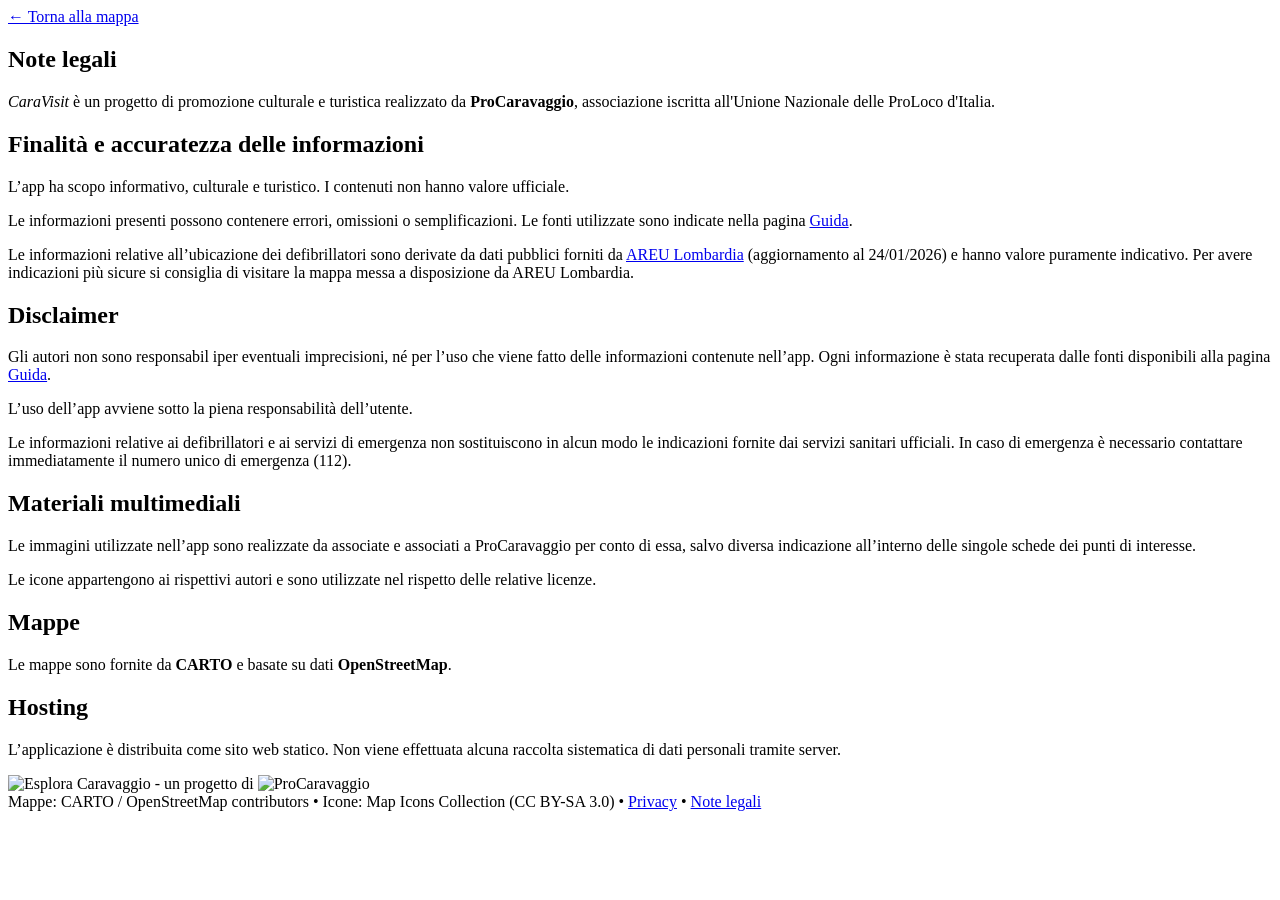
==== note-legali.html @ aac0223f "Update note-legali.html" ====
<!doctype html>
<html lang="it">
<head>
  <meta charset="utf-8">
 <meta name="viewport" content="width=device-width,initial-scale=1,viewport-fit=cover">
  <title>Note legali – CaraVisit</title>
  <link rel="stylesheet" href="legal.css">
  <link rel="manifest" href="manifest.webmanifest">
<link rel="icon" href="favicon.png">
<link rel="apple-touch-icon" href="apple-touch-icon.png">
<meta name="theme-color" content="#1b1410">
<meta name="apple-mobile-web-app-capable" content="yes">
<meta name="apple-mobile-web-app-status-bar-style" content="black-translucent">

</head>

<body class="legal">
  <header class="legal-top">
    <a class="legal-back" href="index.html">← Torna alla mappa</a>
  </header>

  <main class="legal-wrap">
    <article class="legal-card">
     <h1>Note legali</h1>

<p><i>CaraVisit</i> è un progetto di promozione culturale e turistica realizzato da <strong>ProCaravaggio</strong>, associazione iscritta all'Unione Nazionale delle ProLoco d'Italia.</p>

<h2>Finalità e accuratezza delle informazioni</h2>
<p>L’app ha scopo informativo, culturale e turistico. I contenuti non hanno valore ufficiale.</p>
<p>Le informazioni presenti possono contenere errori, omissioni o semplificazioni. Le fonti utilizzate sono indicate nella pagina <a href="https://procaravaggio.github.io/caravisit/guida.html target="_blank" rel="noopener">Guida</a>.</p>

<p>Le informazioni relative all’ubicazione dei defibrillatori sono derivate da dati pubblici forniti da <a href="https://www.areu.lombardia.it/web/home/mappa-dae-lombardia" target="_blank" rel="noopener">AREU Lombardia</a> (aggiornamento al 24/01/2026) e hanno valore puramente indicativo. Per avere indicazioni più sicure si consiglia di visitare la mappa messa a disposizione da AREU Lombardia.</p>

<h2>Disclaimer</h2>
<p>Gli autori non sono responsabil iper eventuali imprecisioni, né per l’uso che viene fatto delle informazioni contenute nell’app. Ogni informazione è stata recuperata dalle fonti disponibili alla pagina <a href="https://procaravaggio.github.io/caravisit/guida.html target="_blank" rel="noopener">Guida</a>.</p>
<p>L’uso dell’app avviene sotto la piena responsabilità dell’utente.</p>
<p>Le informazioni relative ai defibrillatori e ai servizi di emergenza non sostituiscono in alcun modo le indicazioni fornite dai servizi sanitari ufficiali. In caso di emergenza è necessario contattare immediatamente il numero unico di emergenza (112).</p>

<h2>Materiali multimediali</h2>
<p>Le immagini utilizzate nell’app sono realizzate da associate e associati a ProCaravaggio per conto di essa, salvo diversa indicazione all’interno delle singole schede dei punti di interesse.</p>
<p>Le icone appartengono ai rispettivi autori e sono utilizzate nel rispetto delle relative licenze.</p>

<h2>Mappe</h2>
<p>Le mappe sono fornite da <strong>CARTO</strong> e basate su dati <strong>OpenStreetMap</strong>.</p>

<h2>Hosting</h2>
<p>L’applicazione è distribuita come sito web statico. Non viene effettuata alcuna raccolta sistematica di dati personali tramite server.</p>

    </article>

<footer class="footer">
  <div class="footer-inner">
    <div class="footer-title">
 <img src="icons/logoespcara.png" alt="Esplora Caravaggio" class="footer-logo"> - un progetto di 
<img src="img/procaravaggiologo.png" class="footer-logo" alt="ProCaravaggio"><br>
      </div>
      <div class="footer-text">
  Mappe: CARTO / OpenStreetMap contributors • Icone: Map Icons Collection (CC BY-SA 3.0) •
  <a href="privacy.html">Privacy</a> •
  <a href="note-legali.html">Note legali</a>
</div>
  </div>
</footer>
  </main>
</body>
</html>
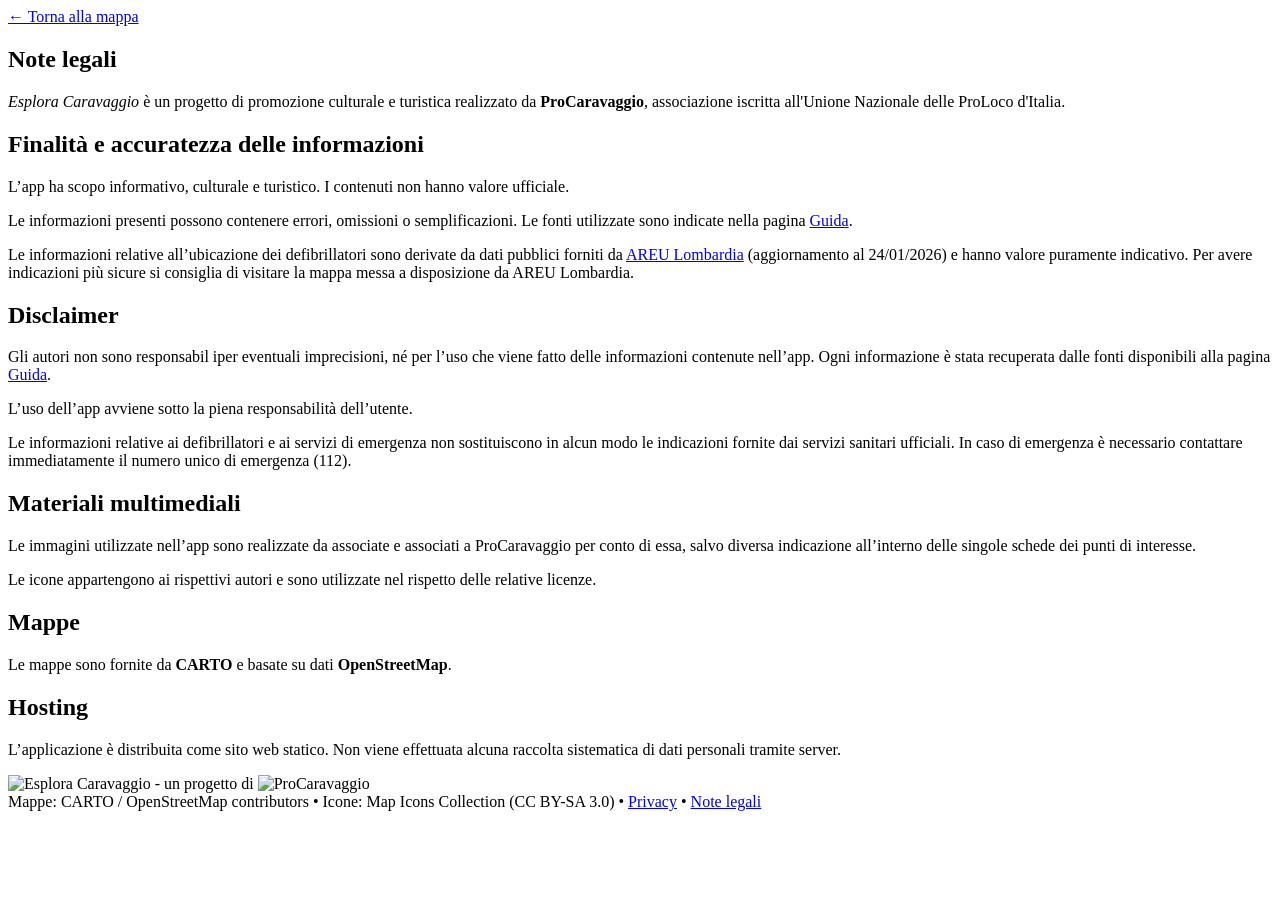
==== commit e16660ec: "Update note-legali.html" ====
--- a/note-legali.html
+++ b/note-legali.html
@@ -23,7 +23,7 @@
     <article class="legal-card">
      <h1>Note legali</h1>
 
-<p><i>CaraVisit</i> è un progetto di promozione culturale e turistica realizzato da <strong>ProCaravaggio</strong>, associazione iscritta all'Unione Nazionale delle ProLoco d'Italia.</p>
+<p><i>Esplora Caravaggio</i> è un progetto di promozione culturale e turistica realizzato da <strong>ProCaravaggio</strong>, associazione iscritta all'Unione Nazionale delle ProLoco d'Italia.</p>
 
 <h2>Finalità e accuratezza delle informazioni</h2>
 <p>L’app ha scopo informativo, culturale e turistico. I contenuti non hanno valore ufficiale.</p>
